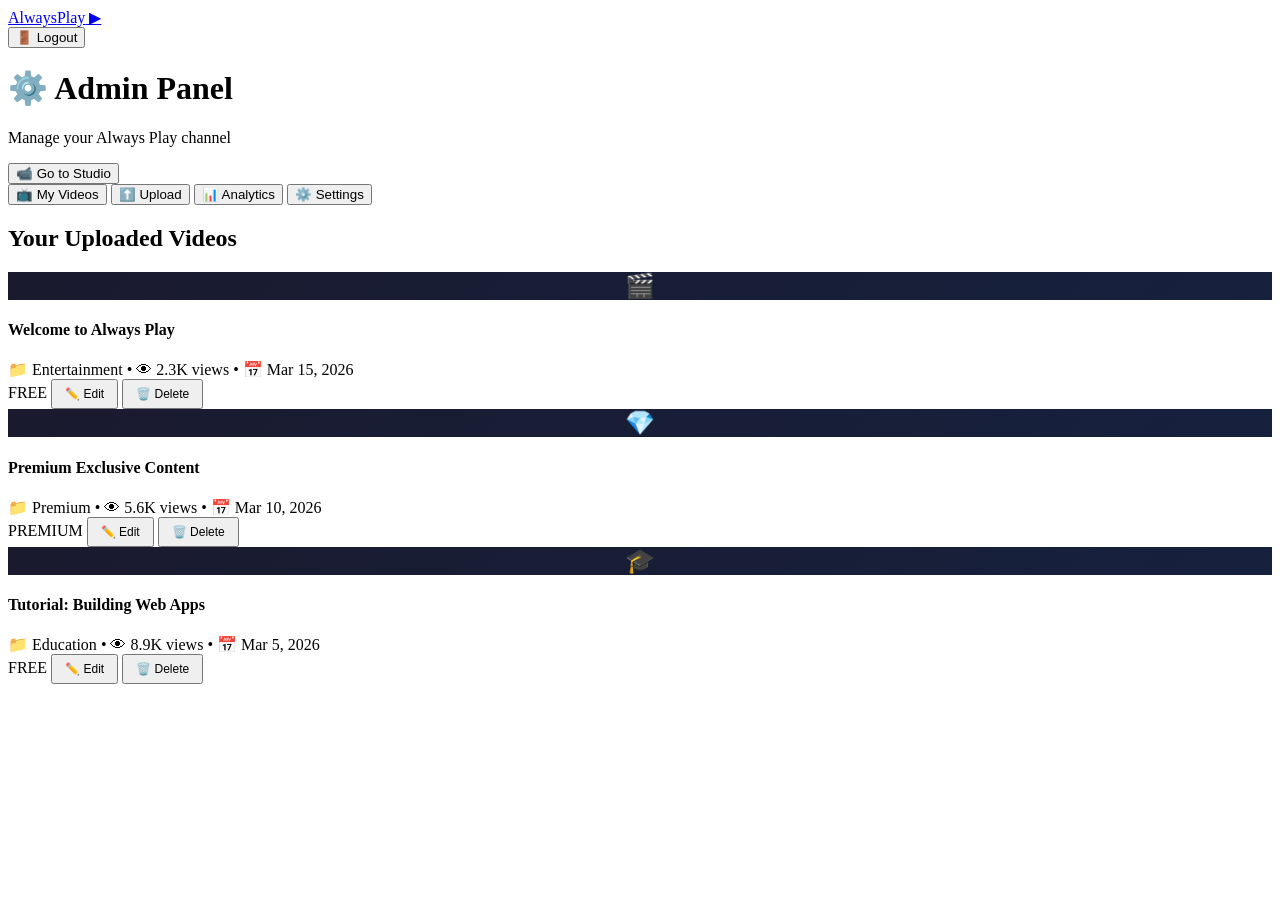
==== indexnew.html @ 1733cc0b "Add files via upload" ====
<!DOCTYPE html>
<html lang="en">
<head>
  <meta charset="UTF-8">
  <meta name="viewport" content="width=device-width, initial-scale=1.0">
  <title>Admin Panel — Always Play</title>
  <link rel="stylesheet" href="../css/style11.css">
</head>
<body>

  <!-- Navbar -->
  <nav class="navbar">
    <a href="../index11.html" class="navbar-brand">
      <div class="logo">Always<span>Play</span> ▶</div>
    </a>
    <div style="flex:1;"></div>
    <div class="navbar-actions">
      <button class="btn btn-outline" onclick="logout()">🚪 Logout</button>
    </div>
  </nav>

  <!-- Admin Container -->
  <div class="admin-container">
    <div class="admin-header">
      <div>
        <h1>⚙️ Admin Panel</h1>
        <p style="color:var(--text-muted); margin-top:8px;">Manage your Always Play channel</p>
      </div>
      <button class="btn btn-gold" onclick="alert('Studio features coming soon!')">📹 Go to Studio</button>
    </div>

    <!-- Tabs -->
    <div class="admin-tabs">
      <button class="admin-tab active" onclick="switchTab('videos')">📺 My Videos</button>
      <button class="admin-tab" onclick="switchTab('upload')">⬆️ Upload</button>
      <button class="admin-tab" onclick="switchTab('analytics')">📊 Analytics</button>
      <button class="admin-tab" onclick="switchTab('settings')">⚙️ Settings</button>
    </div>

    <!-- Videos Tab -->
    <div id="videosTab" class="tab-content">
      <h2 style="margin-bottom:20px;">Your Uploaded Videos</h2>
      <div class="admin-video-list">
        <div class="admin-video-item">
          <div class="thumb-small">
            <div style="width:100%; height:100%; background:linear-gradient(135deg,#1a1a2e,#16213e); display:flex; align-items:center; justify-content:center; font-size:24px;">🎬</div>
          </div>
          <div class="item-info">
            <h4>Welcome to Always Play</h4>
            <div class="item-meta">
              <span>📁 Entertainment</span> • <span>👁 2.3K views</span> • <span>📅 Mar 15, 2026</span>
            </div>
          </div>
          <div class="item-actions">
            <span class="badge badge-free">FREE</span>
            <button class="btn btn-outline" style="padding:6px 12px; font-size:12px;" onclick="editVideo(this)">✏️ Edit</button>
            <button class="btn btn-outline" style="padding:6px 12px; font-size:12px;" onclick="deleteVideo(this)">🗑️ Delete</button>
          </div>
        </div>

        <div class="admin-video-item">
          <div class="thumb-small">
            <div style="width:100%; height:100%; background:linear-gradient(135deg,#1a1a2e,#16213e); display:flex; align-items:center; justify-content:center; font-size:24px;">💎</div>
          </div>
          <div class="item-info">
            <h4>Premium Exclusive Content</h4>
            <div class="item-meta">
              <span>📁 Premium</span> • <span>👁 5.6K views</span> • <span>📅 Mar 10, 2026</span>
            </div>
          </div>
          <div class="item-actions">
            <span class="badge badge-paid">PREMIUM</span>
            <button class="btn btn-outline" style="padding:6px 12px; font-size:12px;" onclick="editVideo(this)">✏️ Edit</button>
            <button class="btn btn-outline" style="padding:6px 12px; font-size:12px;" onclick="deleteVideo(this)">🗑️ Delete</button>
          </div>
        </div>

        <div class="admin-video-item">
          <div class="thumb-small">
            <div style="width:100%; height:100%; background:linear-gradient(135deg,#1a1a2e,#16213e); display:flex; align-items:center; justify-content:center; font-size:24px;">🎓</div>
          </div>
          <div class="item-info">
            <h4>Tutorial: Building Web Apps</h4>
            <div class="item-meta">
              <span>📁 Education</span> • <span>👁 8.9K views</span> • <span>📅 Mar 5, 2026</span>
            </div>
          </div>
          <div class="item-actions">
            <span class="badge badge-free">FREE</span>
            <button class="btn btn-outline" style="padding:6px 12px; font-size:12px;" onclick="editVideo(this)">✏️ Edit</button>
            <button class="btn btn-outline" style="padding:6px 12px; font-size:12px;" onclick="deleteVideo(this)">🗑️ Delete</button>
          </div>
        </div>
      </div>
    </div>

    <!-- Upload Tab -->
    <div id="uploadTab" class="tab-content" style="display:none;">
      <h2 style="margin-bottom:20px;">Upload New Video</h2>
      <div class="upload-zone" onclick="document.getElementById('fileInput').click()">
        <div class="upload-icon">📹</div>
        <h3>Click to upload or drag and drop</h3>
        <p>MP4, WebM, or OGG (Max 500MB)</p>
        <input type="file" id="fileInput" style="display:none;" accept="video/*" onchange="handleFileUpload(event)">
      </div>

      <div style="margin-top:32px; background:var(--bg-card); padding:24px; border-radius:var(--radius);">
        <h3 style="margin-bottom:20px;">Video Details</h3>
        <div class="form-group">
          <label>Video Title *</label>
          <input type="text" id="videoTitle" placeholder="Enter video title">
        </div>
        <div class="form-group">
          <label>Description</label>
          <textarea id="videoDesc" placeholder="Describe your video..."></textarea>
        </div>
        <div class="form-group">
          <label>Category *</label>
          <select id="videoCategory">
            <option>Select a category</option>
            <option>Music</option>
            <option>Gaming</option>
            <option>Education</option>
            <option>Tech</option>
            <option>Entertainment</option>
            <option>Sports</option>
            <option>News</option>
          </select>
        </div>
        <div class="form-group">
          <label>Content Type *</label>
          <select id="contentType">
            <option>Select visibility</option>
            <option>Free</option>
            <option>Premium</option>
          </select>
        </div>
        <button class="btn btn-primary" style="width:100%; justify-content:center; padding:12px;" onclick="submitVideo()">
          ⬆️ Upload Video
        </button>
      </div>
    </div>

    <!-- Analytics Tab -->
    <div id="analyticsTab" class="tab-content" style="display:none;">
      <h2 style="margin-bottom:20px;">📊 Channel Analytics</h2>

      <div style="display:grid; grid-template-columns:repeat(auto-fit, minmax(200px, 1fr)); gap:20px; margin-bottom:32px;">
        <div style="background:var(--bg-card); padding:20px; border-radius:var(--radius); border-left:4px solid var(--primary);">
          <div style="color:var(--text-muted); font-size:13px; margin-bottom:8px;">Total Views</div>
          <div style="font-size:32px; font-weight:700;">16.8K</div>
          <div style="color:var(--green); font-size:12px; margin-top:8px;">↑ 12% this month</div>
        </div>
        <div style="background:var(--bg-card); padding:20px; border-radius:var(--radius); border-left:4px solid var(--gold);">
          <div style="color:var(--text-muted); font-size:13px; margin-bottom:8px;">Total Subscribers</div>
          <div style="font-size:32px; font-weight:700;">1.2K</div>
          <div style="color:var(--green); font-size:12px; margin-top:8px;">↑ 8% this month</div>
        </div>
        <div style="background:var(--bg-card); padding:20px; border-radius:var(--radius); border-left:4px solid var(--blue);">
          <div style="color:var(--text-muted); font-size:13px; margin-bottom:8px;">Avg Watch Time</div>
          <div style="font-size:32px; font-weight:700;">5m 24s</div>
          <div style="color:var(--green); font-size:12px; margin-top:8px;">↑ 3% this month</div>
        </div>
        <div style="background:var(--bg-card); padding:20px; border-radius:var(--radius); border-left:4px solid var(--orange);">
          <div style="color:var(--text-muted); font-size:13px; margin-bottom:8px;">Premium Revenue</div>
          <div style="font-size:32px; font-weight:700;">$156.50</div>
          <div style="color:var(--green); font-size:12px; margin-top:8px;">↑ 24% this month</div>
        </div>
      </div>

      <div style="background:var(--bg-card); padding:24px; border-radius:var(--radius);">
        <h3 style="margin-bottom:16px;">Top Performing Videos</h3>
        <div style="overflow-x:auto;">
          <table style="width:100%; border-collapse:collapse;">
            <thead>
              <tr style="border-bottom:1px solid var(--border);">
                <th style="text-align:left; padding:12px; color:var(--text-muted); font-weight:600; font-size:13px;">Video Title</th>
                <th style="text-align:right; padding:12px; color:var(--text-muted); font-weight:600; font-size:13px;">Views</th>
                <th style="text-align:right; padding:12px; color:var(--text-muted); font-weight:600; font-size:13px;">Likes</th>
                <th style="text-align:right; padding:12px; color:var(--text-muted); font-weight:600; font-size:13px;">Revenue</th>
              </tr>
            </thead>
            <tbody>
              <tr style="border-bottom:1px solid var(--border);">
                <td style="padding:12px;">Premium Exclusive Content</td>
                <td style="text-align:right; padding:12px;">5.6K</td>
                <td style="text-align:right; padding:12px;">324</td>
                <td style="text-align:right; padding:12px; color:var(--gold);">$89.70</td>
              </tr>
              <tr style="border-bottom:1px solid var(--border);">
                <td style="padding:12px;">Tutorial: Building Web Apps</td>
                <td style="text-align:right; padding:12px;">8.9K</td>
                <td style="text-align:right; padding:12px;">512</td>
                <td style="text-align:right; padding:12px; color:var(--gold);">$0.00</td>
              </tr>
              <tr>
                <td style="padding:12px;">Welcome to Always Play</td>
                <td style="text-align:right; padding:12px;">2.3K</td>
                <td style="text-align:right; padding:12px;">156</td>
                <td style="text-align:right; padding:12px; color:var(--gold);">$0.00</td>
              </tr>
            </tbody>
          </table>
        </div>
      </div>
    </div>

    <!-- Settings Tab -->
    <div id="settingsTab" class="tab-content" style="display:none;">
      <h2 style="margin-bottom:20px;">⚙️ Channel Settings</h2>

      <div style="background:var(--bg-card); padding:24px; border-radius:var(--radius); margin-bottom:20px;">
        <h3 style="margin-bottom:16px;">Channel Information</h3>
        <div class="form-group">
          <label>Channel Name</label>
          <input type="text" value="Always Play" readonly>
        </div>
        <div class="form-group">
          <label>Channel Description</label>
          <textarea placeholder="Your channel description..."></textarea>
        </div>
        <div class="form-group">
          <label>Channel URL</label>
          <input type="text" value="https://alwaysplay.local" readonly>
        </div>
      </div>

      <div style="background:var(--bg-card); padding:24px; border-radius:var(--radius); margin-bottom:20px;">
        <h3 style="margin-bottom:16px;">Premium Settings</h3>
        <div class="form-group">
          <label>Premium Price (USD)</label>
          <input type="number" value="9.99">
        </div>
        <div class="form-group">
          <label>USDT Wallet Address (TRC20)</label>
          <input type="text" value="TCbER7317adzPxTPic5FQjwiVUjMmwtLbQ">
        </div>
        <div class="form-group">
          <label>Bitcoin Wallet Address</label>
          <input type="text" value="13CbEKY8rCg6qTLFWyePKV85G3otYjUNdm">
        </div>
      </div>

      <button class="btn btn-primary" style="width:100%; justify-content:center; padding:12px;" onclick="saveSettings()">
        💾 Save Settings
      </button>
    </div>
  </div>

  <!-- Toast -->
  <div class="toast" id="toast"></div>

  <script src="../js/admin.js"></script>
</body>
</html>
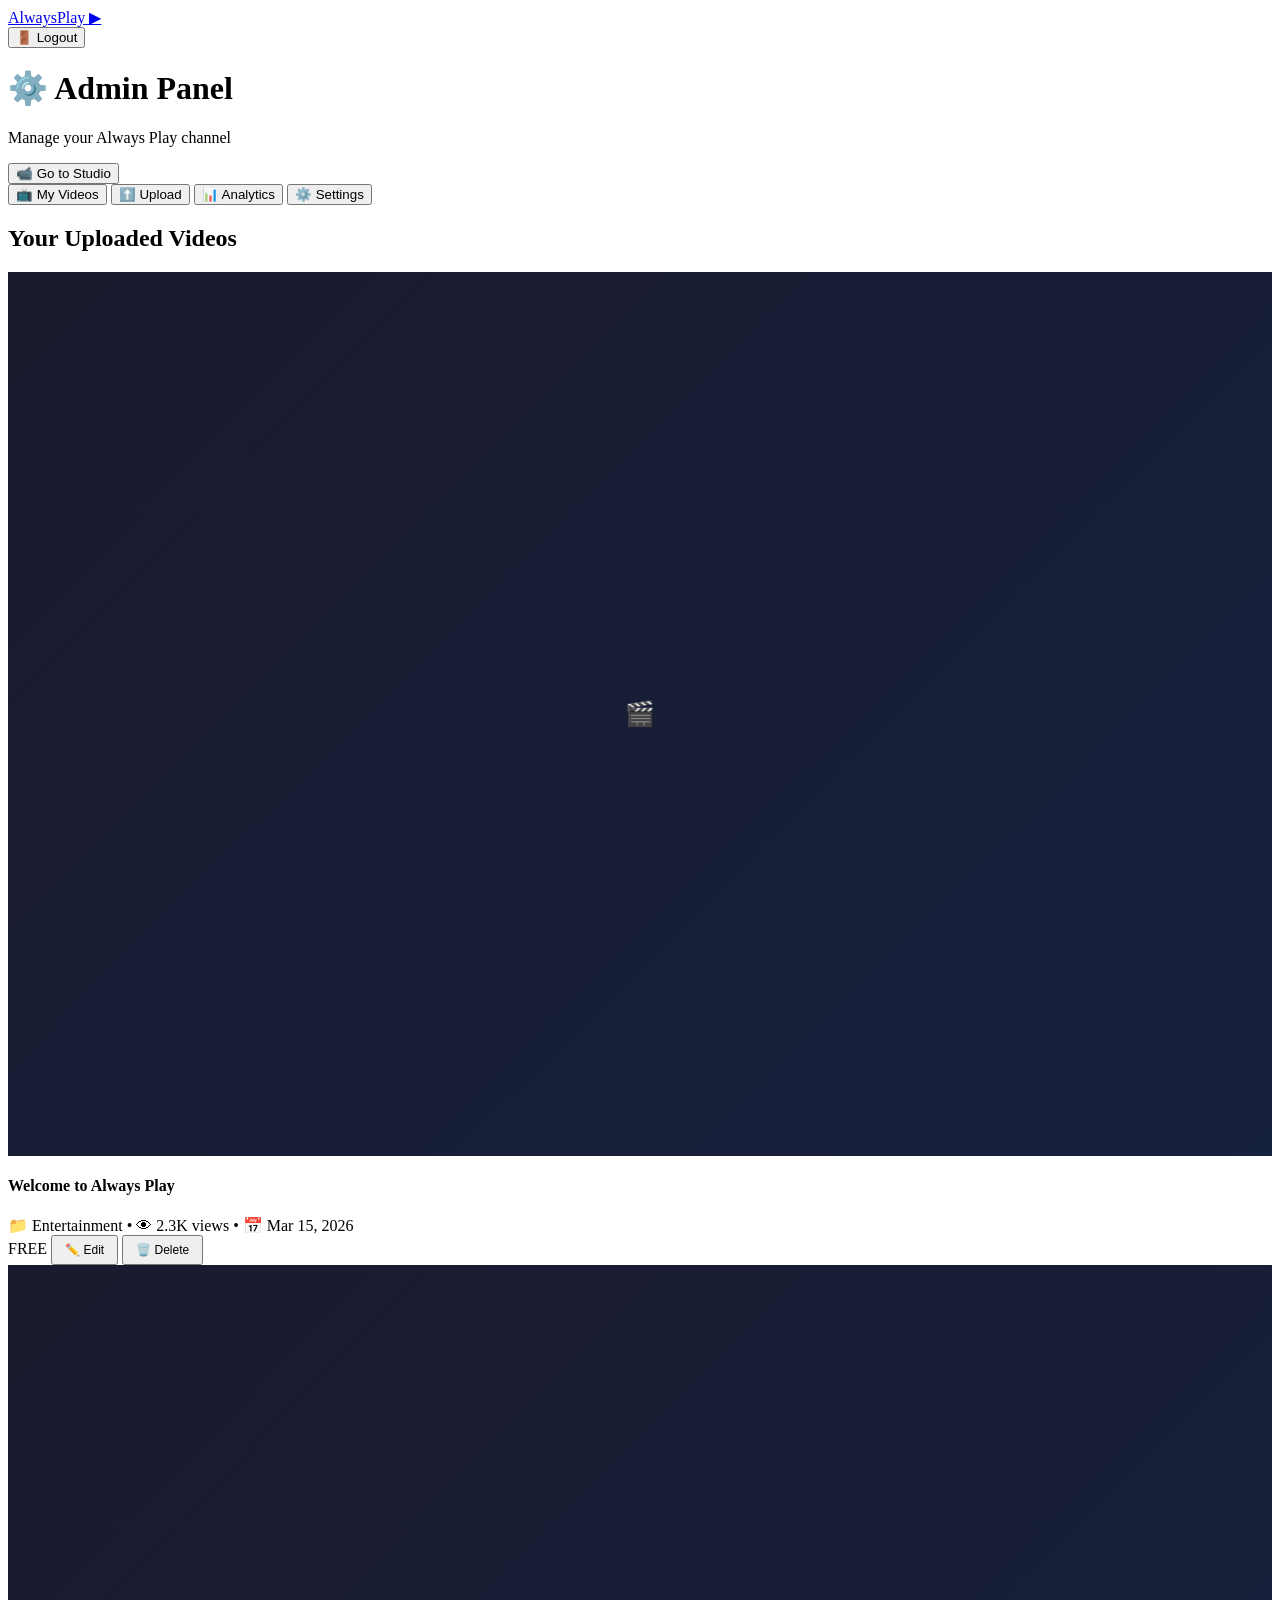
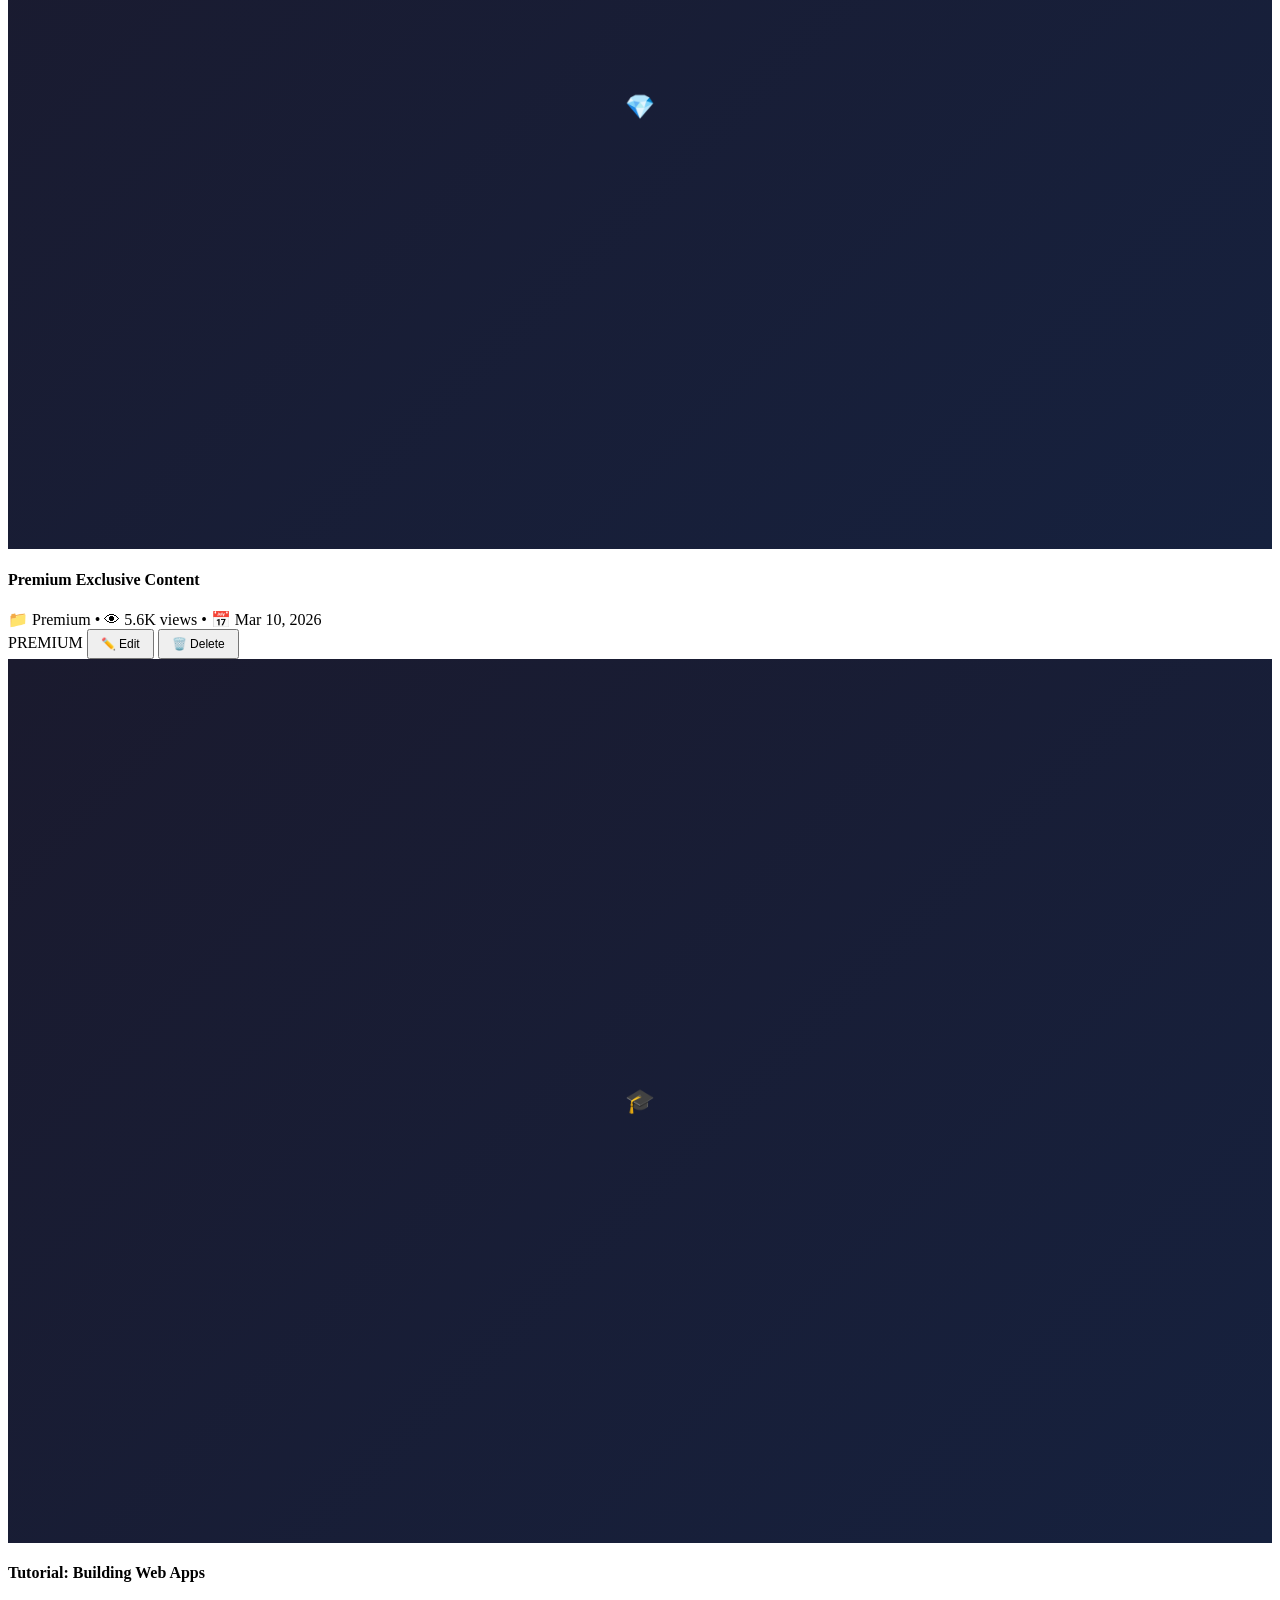
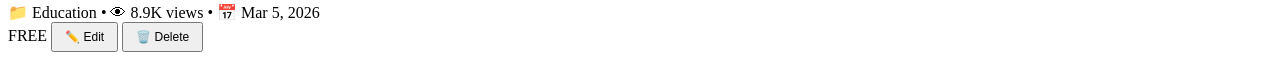
==== commit 6f609cd0: "Update indexnew.html" ====
--- a/indexnew.html
+++ b/indexnew.html
@@ -1,4 +1,4 @@
-<!DOCTYPE html>
+<html>
 <html lang="en">
 <head>
   <meta charset="UTF-8">
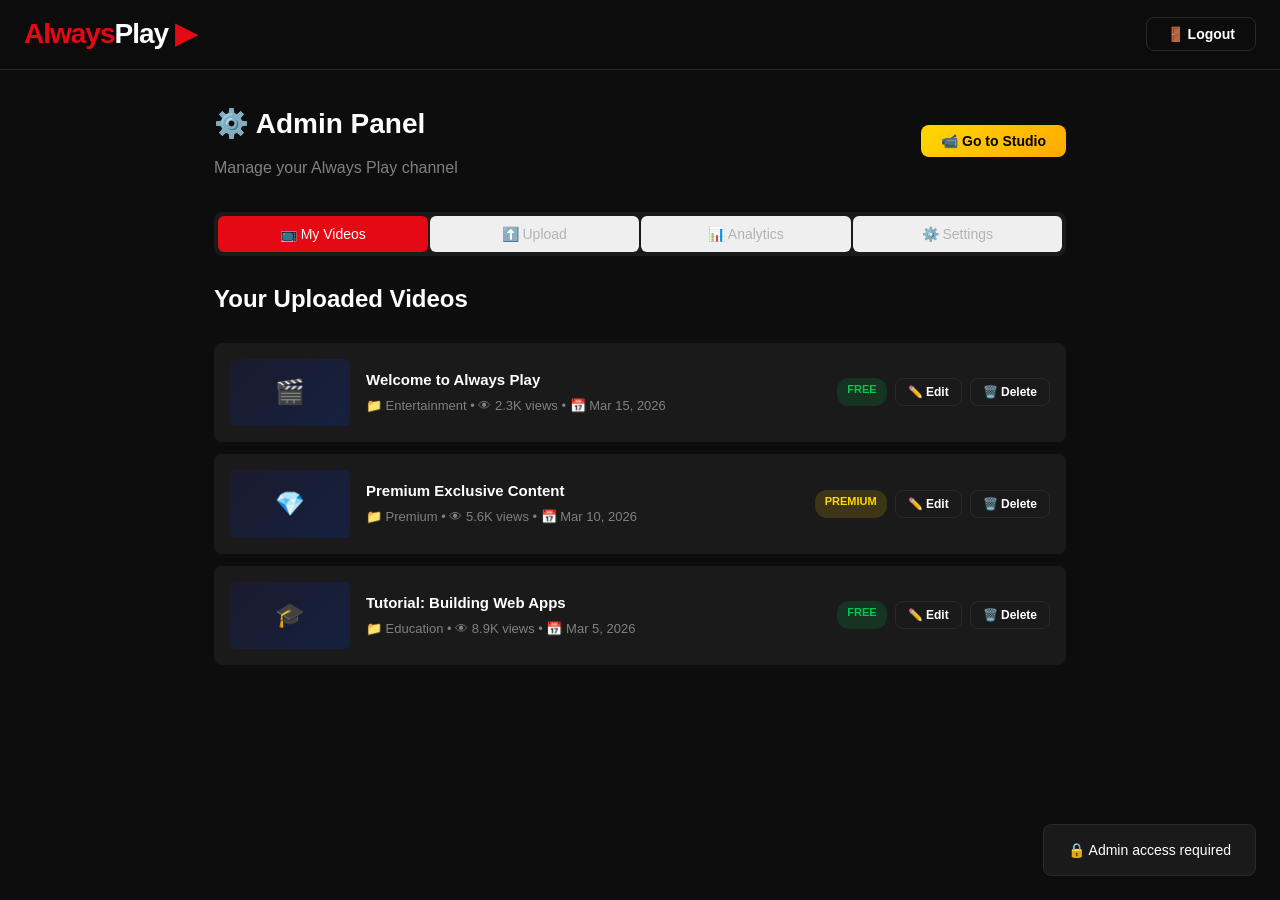
==== commit 2447645a: "Update stylesheet and script paths in indexnew.html" ====
--- a/indexnew.html
+++ b/indexnew.html
@@ -4,13 +4,13 @@
   <meta charset="UTF-8">
   <meta name="viewport" content="width=device-width, initial-scale=1.0">
   <title>Admin Panel — Always Play</title>
-  <link rel="stylesheet" href="../css/style11.css">
+  <link rel="stylesheet" href="style.css">
 </head>
 <body>
 
   <!-- Navbar -->
   <nav class="navbar">
-    <a href="../index11.html" class="navbar-brand">
+    <a href="../index.html" class="navbar-brand">
       <div class="logo">Always<span>Play</span> ▶</div>
     </a>
     <div style="flex:1;"></div>
@@ -250,6 +250,6 @@
   <!-- Toast -->
   <div class="toast" id="toast"></div>
 
-  <script src="../js/admin.js"></script>
+  <script src="admin.js"></script>
 </body>
 </html>
--- a/style.css
+++ b/style.css
@@ -0,0 +1,1184 @@
+/* ========================================
+   Always Play — Video Streaming Platform
+   Main Stylesheet
+   ======================================== */
+
+/* --- Reset & Base --- */
+* {
+  margin: 0;
+  padding: 0;
+  box-sizing: border-box;
+}
+
+:root {
+  --primary: #e50914;
+  --primary-hover: #ff1a25;
+  --bg-dark: #0d0d0d;
+  --bg-card: #1a1a1a;
+  --bg-surface: #141414;
+  --bg-hover: #252525;
+  --text-primary: #ffffff;
+  --text-secondary: #b3b3b3;
+  --text-muted: #808080;
+  --border: #2a2a2a;
+  --gold: #ffd700;
+  --green: #00c853;
+  --blue: #1e90ff;
+  --orange: #ff9800;
+  --radius: 8px;
+  --shadow: 0 4px 20px rgba(0,0,0,0.5);
+}
+
+body {
+  font-family: 'Segoe UI', 'Helvetica Neue', Arial, sans-serif;
+  background: var(--bg-dark);
+  color: var(--text-primary);
+  line-height: 1.6;
+  min-height: 100vh;
+}
+
+a {
+  color: inherit;
+  text-decoration: none;
+}
+
+button {
+  cursor: pointer;
+  border: none;
+  outline: none;
+  font-family: inherit;
+}
+
+img, video {
+  max-width: 100%;
+  display: block;
+}
+
+/* --- Scrollbar --- */
+::-webkit-scrollbar {
+  width: 8px;
+}
+::-webkit-scrollbar-track {
+  background: var(--bg-dark);
+}
+::-webkit-scrollbar-thumb {
+  background: #555;
+  border-radius: 4px;
+}
+::-webkit-scrollbar-thumb:hover {
+  background: #777;
+}
+
+/* --- Header / Navbar --- */
+.navbar {
+  display: flex;
+  align-items: center;
+  justify-content: space-between;
+  padding: 12px 24px;
+  background: rgba(13,13,13,0.95);
+  backdrop-filter: blur(10px);
+  position: sticky;
+  top: 0;
+  z-index: 1000;
+  border-bottom: 1px solid var(--border);
+}
+
+.navbar-brand {
+  display: flex;
+  align-items: center;
+  gap: 10px;
+}
+
+.navbar-brand .logo {
+  font-size: 28px;
+  font-weight: 800;
+  color: var(--primary);
+  letter-spacing: -1px;
+}
+
+.navbar-brand .logo span {
+  color: var(--text-primary);
+}
+
+.navbar-search {
+  flex: 1;
+  max-width: 500px;
+  margin: 0 24px;
+  position: relative;
+}
+
+.navbar-search input {
+  width: 100%;
+  padding: 10px 16px 10px 42px;
+  background: var(--bg-card);
+  border: 1px solid var(--border);
+  border-radius: 24px;
+  color: var(--text-primary);
+  font-size: 14px;
+  transition: border-color 0.2s;
+}
+
+.navbar-search input:focus {
+  border-color: var(--primary);
+  outline: none;
+}
+
+.navbar-search .search-icon {
+  position: absolute;
+  left: 14px;
+  top: 50%;
+  transform: translateY(-50%);
+  color: var(--text-muted);
+  font-size: 16px;
+}
+
+.navbar-actions {
+  display: flex;
+  align-items: center;
+  gap: 12px;
+}
+
+.btn {
+  padding: 8px 20px;
+  border-radius: var(--radius);
+  font-size: 14px;
+  font-weight: 600;
+  transition: all 0.2s;
+  display: inline-flex;
+  align-items: center;
+  gap: 6px;
+}
+
+.btn-primary {
+  background: var(--primary);
+  color: white;
+}
+.btn-primary:hover {
+  background: var(--primary-hover);
+  transform: translateY(-1px);
+}
+
+.btn-outline {
+  background: transparent;
+  color: var(--text-primary);
+  border: 1px solid var(--border);
+}
+.btn-outline:hover {
+  background: var(--bg-hover);
+  border-color: var(--text-muted);
+}
+
+.btn-gold {
+  background: linear-gradient(135deg, var(--gold), #ffaa00);
+  color: #000;
+}
+.btn-gold:hover {
+  transform: translateY(-1px);
+  box-shadow: 0 4px 15px rgba(255,215,0,0.3);
+}
+
+.btn-icon {
+  width: 40px;
+  height: 40px;
+  border-radius: 50%;
+  display: flex;
+  align-items: center;
+  justify-content: center;
+  background: var(--bg-card);
+  color: var(--text-secondary);
+  font-size: 18px;
+  transition: all 0.2s;
+}
+.btn-icon:hover {
+  background: var(--bg-hover);
+  color: var(--text-primary);
+}
+
+/* --- Hero Banner --- */
+.hero {
+  position: relative;
+  height: 480px;
+  background: linear-gradient(135deg, #1a0005 0%, #0d0d0d 50%, #000a1a 100%);
+  display: flex;
+  align-items: center;
+  overflow: hidden;
+}
+
+.hero::before {
+  content: '';
+  position: absolute;
+  top: 0; left: 0; right: 0; bottom: 0;
+  background: url('data:image/svg+xml,<svg xmlns="http://www.w3.org/2000/svg" viewBox="0 0 800 400"><circle cx="400" cy="200" r="300" fill="none" stroke="%23e5091422" stroke-width="1"/><circle cx="400" cy="200" r="200" fill="none" stroke="%23e5091415" stroke-width="1"/><circle cx="400" cy="200" r="100" fill="none" stroke="%23e5091410" stroke-width="1"/></svg>') center/cover;
+}
+
+.hero-content {
+  position: relative;
+  z-index: 2;
+  padding: 0 48px;
+  max-width: 600px;
+}
+
+.hero-badge {
+  display: inline-block;
+  padding: 4px 12px;
+  background: var(--primary);
+  border-radius: 4px;
+  font-size: 12px;
+  font-weight: 700;
+  text-transform: uppercase;
+  letter-spacing: 1px;
+  margin-bottom: 16px;
+}
+
+.hero h1 {
+  font-size: 48px;
+  font-weight: 800;
+  line-height: 1.1;
+  margin-bottom: 16px;
+}
+
+.hero p {
+  font-size: 16px;
+  color: var(--text-secondary);
+  margin-bottom: 24px;
+  max-width: 450px;
+}
+
+.hero-actions {
+  display: flex;
+  gap: 12px;
+}
+
+/* --- Section Headers --- */
+.section {
+  padding: 32px 24px;
+}
+
+.section-header {
+  display: flex;
+  align-items: center;
+  justify-content: space-between;
+  margin-bottom: 20px;
+}
+
+.section-header h2 {
+  font-size: 22px;
+  font-weight: 700;
+}
+
+.section-header .see-all {
+  color: var(--primary);
+  font-size: 14px;
+  font-weight: 600;
+  transition: color 0.2s;
+}
+.section-header .see-all:hover {
+  color: var(--primary-hover);
+}
+
+/* --- Video Grid --- */
+.video-grid {
+  display: grid;
+  grid-template-columns: repeat(auto-fill, minmax(280px, 1fr));
+  gap: 20px;
+}
+
+.video-card {
+  background: var(--bg-card);
+  border-radius: var(--radius);
+  overflow: hidden;
+  transition: transform 0.2s, box-shadow 0.2s;
+  cursor: pointer;
+  position: relative;
+}
+.video-card:hover {
+  transform: translateY(-4px);
+  box-shadow: var(--shadow);
+}
+
+.video-card .thumbnail {
+  position: relative;
+  aspect-ratio: 16/9;
+  background: #222;
+  overflow: hidden;
+}
+
+.video-card .thumbnail img {
+  width: 100%;
+  height: 100%;
+  object-fit: cover;
+}
+
+.video-card .thumbnail .duration {
+  position: absolute;
+  bottom: 8px;
+  right: 8px;
+  background: rgba(0,0,0,0.85);
+  padding: 2px 6px;
+  border-radius: 4px;
+  font-size: 12px;
+  font-weight: 600;
+}
+
+.video-card .thumbnail .badge-premium {
+  position: absolute;
+  top: 8px;
+  left: 8px;
+  background: linear-gradient(135deg, var(--gold), #ffaa00);
+  color: #000;
+  padding: 3px 8px;
+  border-radius: 4px;
+  font-size: 11px;
+  font-weight: 700;
+  display: flex;
+  align-items: center;
+  gap: 4px;
+}
+
+.video-card .thumbnail .play-overlay {
+  position: absolute;
+  top: 0; left: 0; right: 0; bottom: 0;
+  background: rgba(0,0,0,0.4);
+  display: flex;
+  align-items: center;
+  justify-content: center;
+  opacity: 0;
+  transition: opacity 0.2s;
+}
+.video-card:hover .play-overlay {
+  opacity: 1;
+}
+
+.play-overlay .play-btn {
+  width: 54px;
+  height: 54px;
+  background: var(--primary);
+  border-radius: 50%;
+  display: flex;
+  align-items: center;
+  justify-content: center;
+  font-size: 22px;
+}
+
+.video-card .card-body {
+  padding: 12px;
+}
+
+.video-card .card-body h3 {
+  font-size: 15px;
+  font-weight: 600;
+  margin-bottom: 6px;
+  display: -webkit-box;
+  -webkit-line-clamp: 2;
+  -webkit-box-orient: vertical;
+  overflow: hidden;
+}
+
+.video-card .card-meta {
+  display: flex;
+  align-items: center;
+  gap: 8px;
+  color: var(--text-muted);
+  font-size: 13px;
+}
+
+.video-card .card-meta .channel-avatar {
+  width: 28px;
+  height: 28px;
+  border-radius: 50%;
+  background: var(--primary);
+  display: flex;
+  align-items: center;
+  justify-content: center;
+  font-size: 12px;
+  font-weight: 700;
+  color: white;
+  flex-shrink: 0;
+}
+
+.video-card .card-meta .meta-text span {
+  display: block;
+}
+.video-card .card-meta .meta-text .channel-name {
+  color: var(--text-secondary);
+  font-weight: 500;
+}
+.video-card .card-meta .meta-text .views-date {
+  font-size: 12px;
+}
+
+/* --- Categories / Chips --- */
+.category-bar {
+  display: flex;
+  gap: 10px;
+  padding: 16px 24px;
+  overflow-x: auto;
+  -ms-overflow-style: none;
+  scrollbar-width: none;
+}
+.category-bar::-webkit-scrollbar { display: none; }
+
+.chip {
+  padding: 8px 18px;
+  background: var(--bg-card);
+  border: 1px solid var(--border);
+  border-radius: 24px;
+  font-size: 13px;
+  font-weight: 500;
+  color: var(--text-secondary);
+  white-space: nowrap;
+  cursor: pointer;
+  transition: all 0.2s;
+}
+.chip:hover, .chip.active {
+  background: var(--primary);
+  color: white;
+  border-color: var(--primary);
+}
+
+/* --- Video Player Page --- */
+.player-page {
+  display: grid;
+  grid-template-columns: 1fr 380px;
+  gap: 24px;
+  padding: 24px;
+  min-height: calc(100vh - 65px);
+}
+
+.player-main .video-container {
+  position: relative;
+  width: 100%;
+  aspect-ratio: 16/9;
+  background: #000;
+  border-radius: var(--radius);
+  overflow: hidden;
+}
+
+.player-main .video-container video {
+  width: 100%;
+  height: 100%;
+  object-fit: contain;
+}
+
+.player-main .video-container iframe {
+  width: 100%;
+  height: 100%;
+  border: none;
+}
+
+.video-info {
+  padding: 16px 0;
+}
+
+.video-info h1 {
+  font-size: 20px;
+  font-weight: 700;
+  margin-bottom: 8px;
+}
+
+.video-stats {
+  display: flex;
+  align-items: center;
+  justify-content: space-between;
+  padding-bottom: 16px;
+  border-bottom: 1px solid var(--border);
+}
+
+.video-stats .views {
+  color: var(--text-muted);
+  font-size: 14px;
+}
+
+.video-actions {
+  display: flex;
+  gap: 8px;
+}
+
+.action-btn {
+  display: flex;
+  align-items: center;
+  gap: 6px;
+  padding: 8px 16px;
+  background: var(--bg-card);
+  border-radius: 24px;
+  color: var(--text-secondary);
+  font-size: 13px;
+  font-weight: 500;
+  transition: all 0.2s;
+}
+.action-btn:hover {
+  background: var(--bg-hover);
+  color: var(--text-primary);
+}
+.action-btn.liked {
+  color: var(--primary);
+}
+
+/* Channel Info under video */
+.channel-info {
+  display: flex;
+  align-items: center;
+  justify-content: space-between;
+  padding: 16px 0;
+}
+
+.channel-info .channel-left {
+  display: flex;
+  align-items: center;
+  gap: 12px;
+}
+
+.channel-info .avatar {
+  width: 44px;
+  height: 44px;
+  border-radius: 50%;
+  background: var(--primary);
+  display: flex;
+  align-items: center;
+  justify-content: center;
+  font-size: 18px;
+  font-weight: 700;
+}
+
+.channel-info .channel-details h3 {
+  font-size: 15px;
+  font-weight: 600;
+}
+.channel-info .channel-details p {
+  font-size: 13px;
+  color: var(--text-muted);
+}
+
+.subscribe-btn {
+  padding: 10px 24px;
+  background: var(--primary);
+  color: white;
+  border-radius: 24px;
+  font-weight: 600;
+  font-size: 14px;
+  transition: all 0.2s;
+}
+.subscribe-btn:hover {
+  background: var(--primary-hover);
+}
+.subscribe-btn.subscribed {
+  background: var(--bg-card);
+  color: var(--text-secondary);
+}
+
+.video-description {
+  background: var(--bg-card);
+  padding: 16px;
+  border-radius: var(--radius);
+  margin-top: 12px;
+  color: var(--text-secondary);
+  font-size: 14px;
+  line-height: 1.6;
+}
+
+/* Sidebar — Recommended */
+.player-sidebar h3 {
+  font-size: 16px;
+  font-weight: 600;
+  margin-bottom: 16px;
+}
+
+.sidebar-video {
+  display: flex;
+  gap: 10px;
+  padding: 8px 0;
+  cursor: pointer;
+  transition: opacity 0.2s;
+}
+.sidebar-video:hover {
+  opacity: 0.8;
+}
+
+.sidebar-video .thumb {
+  width: 168px;
+  min-width: 168px;
+  aspect-ratio: 16/9;
+  background: #222;
+  border-radius: 6px;
+  overflow: hidden;
+  position: relative;
+}
+
+.sidebar-video .thumb img {
+  width: 100%;
+  height: 100%;
+  object-fit: cover;
+}
+
+.sidebar-video .thumb .duration {
+  position: absolute;
+  bottom: 4px;
+  right: 4px;
+  background: rgba(0,0,0,0.85);
+  padding: 1px 5px;
+  border-radius: 3px;
+  font-size: 11px;
+}
+
+.sidebar-video .side-meta h4 {
+  font-size: 13px;
+  font-weight: 600;
+  display: -webkit-box;
+  -webkit-line-clamp: 2;
+  -webkit-box-orient: vertical;
+  overflow: hidden;
+  margin-bottom: 4px;
+}
+
+.sidebar-video .side-meta p {
+  font-size: 12px;
+  color: var(--text-muted);
+}
+
+/* --- Payment Modal --- */
+.modal-overlay {
+  display: none;
+  position: fixed;
+  top: 0; left: 0; right: 0; bottom: 0;
+  background: rgba(0,0,0,0.75);
+  z-index: 2000;
+  align-items: center;
+  justify-content: center;
+}
+.modal-overlay.active {
+  display: flex;
+}
+
+.modal {
+  background: var(--bg-card);
+  border-radius: 12px;
+  padding: 32px;
+  max-width: 480px;
+  width: 90%;
+  max-height: 90vh;
+  overflow-y: auto;
+  position: relative;
+}
+
+.modal-close {
+  position: absolute;
+  top: 12px;
+  right: 12px;
+  width: 32px;
+  height: 32px;
+  border-radius: 50%;
+  background: var(--bg-hover);
+  display: flex;
+  align-items: center;
+  justify-content: center;
+  color: var(--text-secondary);
+  font-size: 18px;
+}
+
+.modal h2 {
+  font-size: 22px;
+  font-weight: 700;
+  margin-bottom: 8px;
+}
+
+.modal .modal-subtitle {
+  color: var(--text-muted);
+  font-size: 14px;
+  margin-bottom: 24px;
+}
+
+.payment-options {
+  display: flex;
+  gap: 12px;
+  margin-bottom: 24px;
+}
+
+.payment-option {
+  flex: 1;
+  padding: 16px;
+  background: var(--bg-surface);
+  border: 2px solid var(--border);
+  border-radius: var(--radius);
+  text-align: center;
+  cursor: pointer;
+  transition: all 0.2s;
+}
+.payment-option:hover,
+.payment-option.selected {
+  border-color: var(--primary);
+}
+
+.payment-option .crypto-icon {
+  font-size: 32px;
+  margin-bottom: 8px;
+}
+.payment-option .crypto-name {
+  font-weight: 600;
+  font-size: 14px;
+}
+
+.wallet-details {
+  background: var(--bg-surface);
+  padding: 20px;
+  border-radius: var(--radius);
+  text-align: center;
+  margin-bottom: 20px;
+}
+
+.wallet-details .qr-placeholder {
+  width: 160px;
+  height: 160px;
+  background: white;
+  border-radius: 8px;
+  margin: 0 auto 16px;
+  display: flex;
+  align-items: center;
+  justify-content: center;
+  color: #000;
+  font-size: 12px;
+  padding: 8px;
+}
+
+.wallet-details .wallet-address {
+  display: flex;
+  align-items: center;
+  gap: 8px;
+  background: var(--bg-dark);
+  padding: 10px 14px;
+  border-radius: 6px;
+  margin-top: 12px;
+}
+
+.wallet-address code {
+  font-size: 12px;
+  color: var(--text-secondary);
+  word-break: break-all;
+  flex: 1;
+  text-align: left;
+}
+
+.wallet-address .copy-btn {
+  padding: 6px 12px;
+  background: var(--primary);
+  color: white;
+  border-radius: 4px;
+  font-size: 12px;
+  font-weight: 600;
+  white-space: nowrap;
+}
+
+.payment-amount {
+  text-align: center;
+  margin-bottom: 20px;
+}
+.payment-amount .amount {
+  font-size: 28px;
+  font-weight: 700;
+  color: var(--gold);
+}
+.payment-amount .amount-label {
+  color: var(--text-muted);
+  font-size: 13px;
+}
+
+/* TXID Form */
+.txid-form {
+  margin-top: 20px;
+}
+
+.form-group {
+  margin-bottom: 16px;
+}
+
+.form-group label {
+  display: block;
+  font-size: 13px;
+  font-weight: 600;
+  margin-bottom: 6px;
+  color: var(--text-secondary);
+}
+
+.form-group input,
+.form-group textarea,
+.form-group select {
+  width: 100%;
+  padding: 10px 14px;
+  background: var(--bg-surface);
+  border: 1px solid var(--border);
+  border-radius: 6px;
+  color: var(--text-primary);
+  font-size: 14px;
+  font-family: inherit;
+}
+
+.form-group textarea {
+  min-height: 80px;
+  resize: vertical;
+}
+
+.form-group input:focus,
+.form-group textarea:focus {
+  border-color: var(--primary);
+  outline: none;
+}
+
+/* --- Admin Panel --- */
+.admin-container {
+  max-width: 900px;
+  margin: 0 auto;
+  padding: 32px 24px;
+}
+
+.admin-header {
+  display: flex;
+  align-items: center;
+  justify-content: space-between;
+  margin-bottom: 32px;
+}
+
+.admin-header h1 {
+  font-size: 28px;
+  font-weight: 700;
+}
+
+.admin-tabs {
+  display: flex;
+  gap: 2px;
+  background: var(--bg-card);
+  border-radius: var(--radius);
+  padding: 4px;
+  margin-bottom: 24px;
+}
+
+.admin-tab {
+  flex: 1;
+  padding: 10px 16px;
+  text-align: center;
+  border-radius: 6px;
+  font-weight: 500;
+  font-size: 14px;
+  color: var(--text-secondary);
+  transition: all 0.2s;
+}
+.admin-tab:hover {
+  color: var(--text-primary);
+}
+.admin-tab.active {
+  background: var(--primary);
+  color: white;
+}
+
+.upload-zone {
+  border: 2px dashed var(--border);
+  border-radius: var(--radius);
+  padding: 48px;
+  text-align: center;
+  cursor: pointer;
+  transition: all 0.2s;
+}
+.upload-zone:hover {
+  border-color: var(--primary);
+  background: rgba(229,9,20,0.05);
+}
+
+.upload-zone .upload-icon {
+  font-size: 48px;
+  margin-bottom: 12px;
+}
+
+.upload-zone h3 {
+  font-size: 18px;
+  margin-bottom: 8px;
+}
+.upload-zone p {
+  color: var(--text-muted);
+  font-size: 14px;
+}
+
+.admin-video-list {
+  margin-top: 24px;
+}
+
+.admin-video-item {
+  display: flex;
+  align-items: center;
+  gap: 16px;
+  padding: 16px;
+  background: var(--bg-card);
+  border-radius: var(--radius);
+  margin-bottom: 12px;
+}
+
+.admin-video-item .thumb-small {
+  width: 120px;
+  aspect-ratio: 16/9;
+  background: #222;
+  border-radius: 6px;
+  overflow: hidden;
+  flex-shrink: 0;
+}
+.admin-video-item .thumb-small img {
+  width: 100%;
+  height: 100%;
+  object-fit: cover;
+}
+
+.admin-video-item .item-info {
+  flex: 1;
+}
+.admin-video-item .item-info h4 {
+  font-size: 15px;
+  font-weight: 600;
+  margin-bottom: 4px;
+}
+.admin-video-item .item-info .item-meta {
+  font-size: 13px;
+  color: var(--text-muted);
+}
+
+.admin-video-item .item-actions {
+  display: flex;
+  gap: 8px;
+}
+
+.badge {
+  padding: 3px 10px;
+  border-radius: 12px;
+  font-size: 11px;
+  font-weight: 600;
+  text-transform: uppercase;
+}
+.badge-free {
+  background: rgba(0,200,83,0.15);
+  color: var(--green);
+}
+.badge-paid {
+  background: rgba(255,215,0,0.15);
+  color: var(--gold);
+}
+
+/* --- Login/Auth Modal --- */
+.auth-form {
+  max-width: 400px;
+  margin: 0 auto;
+}
+
+.auth-form h2 {
+  text-align: center;
+  margin-bottom: 24px;
+}
+
+.divider {
+  display: flex;
+  align-items: center;
+  gap: 12px;
+  margin: 20px 0;
+  color: var(--text-muted);
+  font-size: 13px;
+}
+.divider::before,
+.divider::after {
+  content: '';
+  flex: 1;
+  height: 1px;
+  background: var(--border);
+}
+
+/* --- Comments --- */
+.comments-section {
+  margin-top: 24px;
+  padding-top: 20px;
+  border-top: 1px solid var(--border);
+}
+
+.comments-section h3 {
+  font-size: 16px;
+  margin-bottom: 16px;
+}
+
+.comment-input {
+  display: flex;
+  gap: 12px;
+  margin-bottom: 24px;
+}
+
+.comment-input .avatar-small {
+  width: 36px;
+  height: 36px;
+  border-radius: 50%;
+  background: var(--bg-hover);
+  flex-shrink: 0;
+  display: flex;
+  align-items: center;
+  justify-content: center;
+  font-size: 14px;
+}
+
+.comment-input input {
+  flex: 1;
+  padding: 10px 14px;
+  background: transparent;
+  border: none;
+  border-bottom: 1px solid var(--border);
+  color: var(--text-primary);
+  font-size: 14px;
+}
+.comment-input input:focus {
+  border-bottom-color: var(--primary);
+  outline: none;
+}
+
+.comment {
+  display: flex;
+  gap: 12px;
+  margin-bottom: 16px;
+}
+
+.comment .avatar-small {
+  width: 36px;
+  height: 36px;
+  border-radius: 50%;
+  background: var(--bg-hover);
+  flex-shrink: 0;
+  display: flex;
+  align-items: center;
+  justify-content: center;
+  font-size: 13px;
+}
+
+.comment .comment-body .comment-author {
+  font-size: 13px;
+  font-weight: 600;
+  margin-bottom: 2px;
+}
+.comment .comment-body .comment-time {
+  font-size: 12px;
+  color: var(--text-muted);
+}
+.comment .comment-body .comment-text {
+  font-size: 14px;
+  color: var(--text-secondary);
+  margin-top: 4px;
+}
+
+/* --- Toast Notification --- */
+.toast {
+  position: fixed;
+  bottom: 24px;
+  right: 24px;
+  padding: 14px 24px;
+  background: var(--bg-card);
+  border: 1px solid var(--border);
+  border-radius: var(--radius);
+  color: var(--text-primary);
+  font-size: 14px;
+  font-weight: 500;
+  z-index: 3000;
+  transform: translateY(100px);
+  opacity: 0;
+  transition: all 0.3s;
+  display: flex;
+  align-items: center;
+  gap: 8px;
+}
+.toast.show {
+  transform: translateY(0);
+  opacity: 1;
+}
+.toast.success {
+  border-color: var(--green);
+}
+
+/* --- Footer --- */
+.footer {
+  padding: 40px 24px 24px;
+  border-top: 1px solid var(--border);
+  margin-top: 48px;
+}
+
+.footer-grid {
+  display: grid;
+  grid-template-columns: repeat(auto-fit, minmax(180px, 1fr));
+  gap: 32px;
+  margin-bottom: 32px;
+}
+
+.footer-col h4 {
+  font-size: 14px;
+  font-weight: 600;
+  margin-bottom: 12px;
+}
+
+.footer-col a {
+  display: block;
+  color: var(--text-muted);
+  font-size: 13px;
+  padding: 4px 0;
+  transition: color 0.2s;
+}
+.footer-col a:hover {
+  color: var(--text-primary);
+}
+
+.footer-bottom {
+  display: flex;
+  align-items: center;
+  justify-content: space-between;
+  padding-top: 20px;
+  border-top: 1px solid var(--border);
+  color: var(--text-muted);
+  font-size: 13px;
+}
+
+/* --- Responsive --- */
+@media (max-width: 768px) {
+  .navbar {
+    padding: 10px 16px;
+  }
+  .navbar-search {
+    display: none;
+  }
+  .hero {
+    height: 360px;
+  }
+  .hero h1 {
+    font-size: 32px;
+  }
+  .hero-content {
+    padding: 0 24px;
+  }
+  .player-page {
+    grid-template-columns: 1fr;
+    padding: 16px;
+  }
+  .video-grid {
+    grid-template-columns: repeat(auto-fill, minmax(240px, 1fr));
+    gap: 14px;
+  }
+  .video-stats {
+    flex-direction: column;
+    align-items: flex-start;
+    gap: 12px;
+  }
+  .modal {
+    padding: 24px;
+  }
+}
+
+@media (max-width: 480px) {
+  .video-grid {
+    grid-template-columns: 1fr;
+  }
+  .hero {
+    height: 300px;
+  }
+  .hero h1 {
+    font-size: 26px;
+  }
+  .hero-actions {
+    flex-direction: column;
+  }
+  .payment-options {
+    flex-direction: column;
+  }
+}
